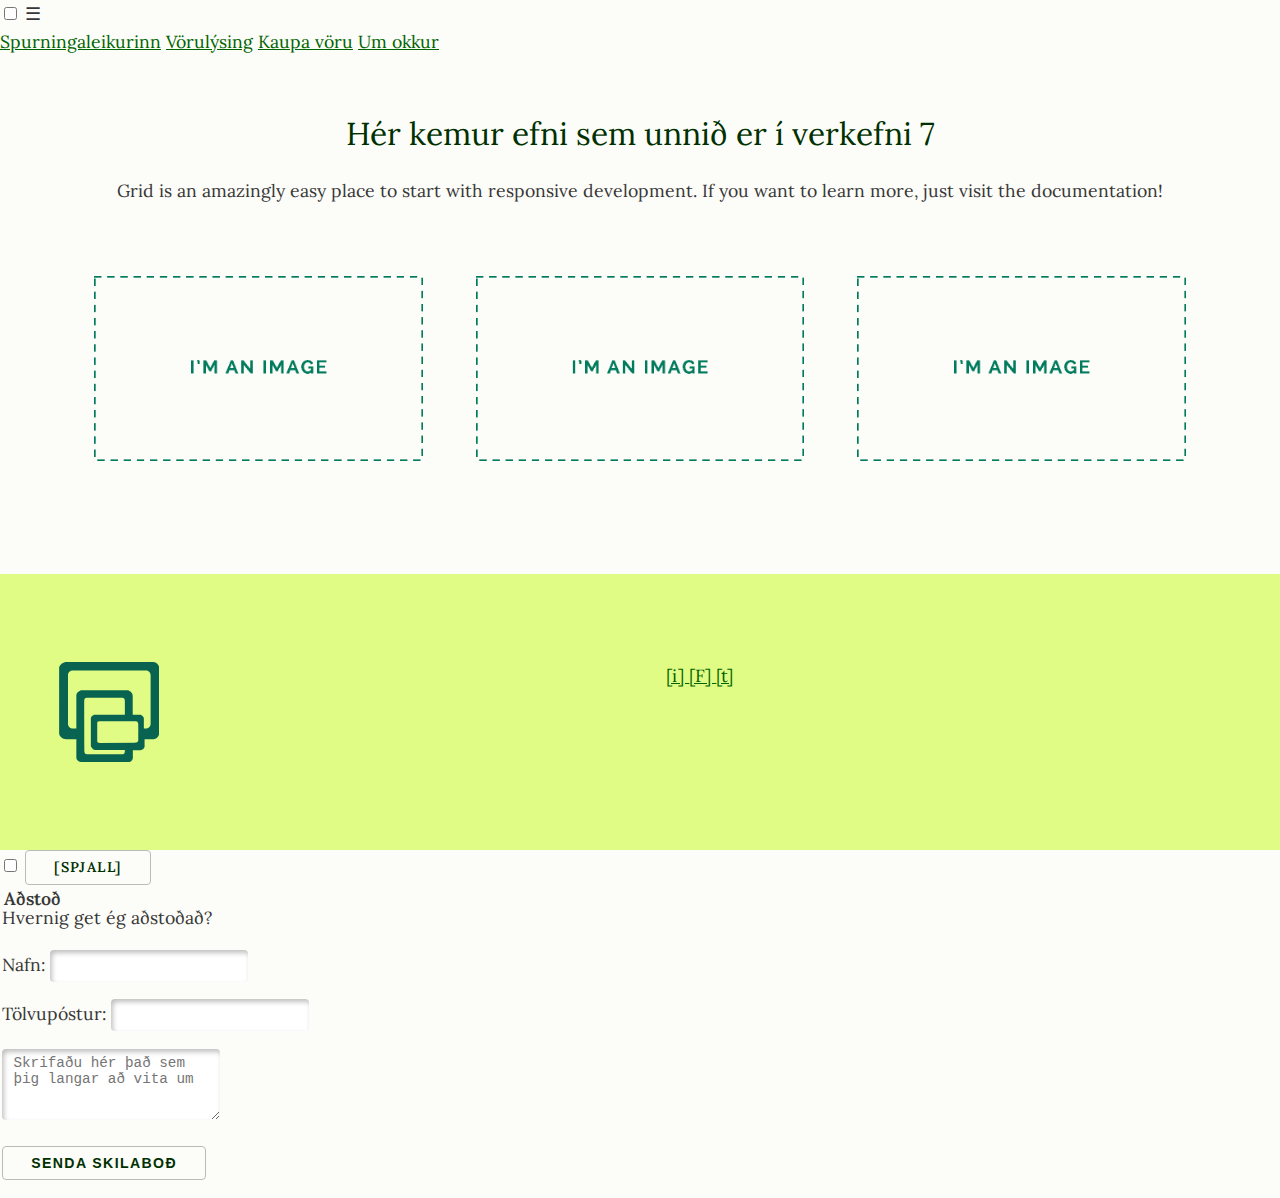
==== v1-2-3-lausn/website/index.html @ 63c35838 "lausn á v1, v2 og v3" ====
<!DOCTYPE html>
<html lang="is">
<head>
    <meta charset="UTF-8">
    <meta http-equiv="X-UA-Compatible" content="IE=edge">
    <meta name="viewport" content="width=device-width, initial-scale=1.0">
    <meta name="description" content="CSS grind">
    <meta name="author" content="GJG">
    <title>AlgoBonus heilsudrykkurinn</title>
    <link rel="preconnect" href="https://fonts.googleapis.com">
    <link rel="preconnect" href="https://fonts.gstatic.com" crossorigin>
    <link href="https://fonts.googleapis.com/css2?family=Lora:ital,wght@0,400;0,500;0,600;1,400;1,500;1,600&display=swap" rel="stylesheet">    <link rel="stylesheet" href="css/base.css">
    <link rel="stylesheet" href="css/grid.css">
    <link rel="stylesheet" href="css/tafla.css">
    <link rel="stylesheet" href="css/forms.css">
    <!--verkefni 4-->
    <!--link rel="stylesheet" href="css/popup.css"-->
    <!--link rel="stylesheet" href="css/chatbox.css"-->
    <!--link rel="stylesheet" href="css/topmenu.css"-->
    <!--link rel="stylesheet" href="css/accordion.css"-->
    <!--link rel="stylesheet" href="css/popup.css"-->
    <!--verkefni 5-->
    <!--link rel="stylesheet" href="css/iconfont.css"-->
    <!--Í verkefni 7 eru allar stílsíðurnar þjappaðar í eina stílsíðu -->
    <!--link rel="stylesheet" href="css/styles.css"-->

    <link rel="icon" type="image/svg" href="images/rwd-icon.svg">
</head>
<body id="top">
  <nav class="topnav">
    <!--div class="logo"><a href="index.html"> AlgoBonus </a></div-->
    <input type="checkbox" id="toggle" class="inputmenu">
    <label for="toggle" class="menulabel">&#9776;</label>
    <div class="topmenu">
      <a href="index.html">Spurningaleikurinn</a>
      <a href="lysing.html">Vörulýsing</a>
      <a href="vorukaup.html">Kaupa vöru</a>
      <a href="um-okkur.html">Um okkur</a>
    </div>
  </nav>
  <main class="container">
    <section class="center">
      <div>
        <h2>Hér kemur efni sem unnið er í verkefni 7</h2>
        <p>Grid is an amazingly easy place to start with responsive development. If you want to learn more, just visit the documentation!</p>
    </section>
    <section class="container">
        <div class="col-3">
          <figure>
            <img src="images/placeholder2.png">
          </figure>
          <figure>
            <img src="images/placeholder2.png">
          </figure>
          <figure>
            <img src="images/placeholder2.png">
          </figure>
        </div>
      </div>
  </main>
  <footer>
    <section class="container col-2">
      <img src="images/rwd-logo.svg" width="100">
      <div class="sm-links"><a href="#">[i] </a><a href="#">[F] </a><a href="#">[t]</a></div>     
    </section>
  </footer>
    <!--spjallform-->
    <input type="checkbox" id="togl" class="spjall">
    <label for="togl" class="button spjallbutt">[spjall]</a></label>
    <div class="chatbox">
      <form action="#" method="dialog" class="contactform">
          <fieldset>
            <legend>Aðstoð</legend>
            <p>Hvernig get ég aðstoðað?</p>
            <p>Nafn: <input type="text" name="nafn" required> </p>
            <p>Tölvupóstur: <input type="email" name="email" required> </p>
            <textarea row="5" placeholder="Skrifaðu hér það sem þig langar að vita um" required></textarea>
            <p><input type="submit" value="Senda skilaboð" for="togl"></p>
          </fieldset>
        </form>
    </div>
</body>
</html>
---- v1-2-3-lausn/website/css/base.css ----
/* CSS boilerplate  */

/* Table of contents
––––––––––––––––––––––––––––––––––––––––––––––––––
  - Colour Palette
  - Variables
  - Smooth Scroll
  - Base Styles 
  - Typography 
  - Links
  - Buttons
  - Forms
  - Lists
  - Code
  - Tables
  - Images
  - Blockquotes
  - nav
  - footer
  - Media Queries */

/* Colour palette For AlgaBonus Website */

.a  {color:rgb(0,   48,    0)}
.b  {color:rgb(0,  100,    0)}
.c  {color:rgb(148, 236,   0)}
.d  {color:rgb(224, 252, 132)}
.e  {color:rgb(252, 252, 248)} 
.f  {color:rgb(248, 252, 236)}
.g  {color:rgb(120, 120, 120)}
.h  {color:rgb( 55,  55,  55)}

/* Variables
Skiptið út letri og litagildildum fyrir litina sem þið notið í frumhönnun ykkar (style tyle).
–––––––––––––––––––––––––––––––––––––––––––––––––– */
:root {
  --body-font-family:'Lora', serif; /* ykkar leturval */
  --body-color-text: rgb( 55,  55,  55);
  --body-bg-color: rgb(252, 252, 248);
  --body-padding: 0;
  --body-margin:0;
  --body-font-size: 1.1em;
  --body-line-height:1.6;
  --body-font-weight:400;
  /* header */
  --header-bg: rgb(148, 236,   0);
  --header-color: rgb(0,   48,    0);
  /* text */
  --h1-color: rgb(0,   48,    0);
  --h2-color: rgb(0,   48,    0);
  --h3-color: rgb(0,   48,    0);
  --h4-color: rgb(0,   48,    0);
  /* navigation */
  --nav-bg: rgb(148, 236,   0);
  --nav-color: rgb(0, 70, 60);
  --nav-bgcolor-hover: rgb(224, 252, 132);
  /* links */
  --a-color: rgb(0,  100,    0);
  --a-visited:rgb(88, 139, 0);
  --a-active:rgb(148, 236,   0);
  /* footer */
  --footer-bg: rgb(224, 252, 132);
  --footer-color: rgb(0,   48,    0);
  /* buttons */
  --button: rgb(0,   48,    0);
  --button-active:rgb(148, 236,   0);
  --button-prime: rgb(0,   48,    0);
  --button-prime-bg: rgb(148, 236,   0);
  --button-prime-bg-hover: rgb(224, 252, 132);
  --button-border: 1px solid rgb(187, 187, 187);
  /* forms */
  --form-bg: rgb(248, 252, 236);
  --form-color: rgb(0, 0, 0);
  --form-border: 1px solid rgb(187, 187, 187);
  --form-border-focus: 1px solid rgb(0,   48,    0);
  --form-border-error: 1px solid rgb(201, 2, 2);
  --form-border-radius: 4px;
  --form-placeholder-color: rgb(141, 141, 141);
  --form-label-color: rgb(0,   48,    0);
  --form-input-color-error: rgb(197, 2, 2);
  --form-input-bg: rgb(255, 255, 255);  
  --form-input-bg-error: rgb(255, 223, 223);
  --form-input-bg-focus: rgb(255, 255, 255);
  --form-input-bg-disabled: rgb(140, 140, 140);
  --form-input-border: 1px solid rgb(187, 187, 187);
  --form-input-border-error: 1px solid rgb(201, 2, 2);
  --form-input-border-focus: 1px solid rgb(0,   48,    0);
  --form-input-border-disabled: 1px solid rgb(131, 131, 131);
  --form-input-border-radius: 4px;
  --box-shadow: inset 2px 3px 5px rgb(192, 192, 192);
  /* lists */
  --list-style: none;
  --list-style-position: inside;
  --list-style-type: none;
  /* code */
  --code-bg: rgb(255, 255, 255);
  --code-color: rgb(0, 0, 0);
  --code-border: 1px solid rgb(187, 187, 187);
  --code-border-radius: 4px;
  /* tables */
  --table-bg: rgb(255, 255, 255);
  --table-color: rgb(55,55,55);
  --table-border: 1px solid rgb(187, 187, 187);
  --table-border-radius: 4px;
  --table-odd-bg: rgb(229, 255, 185);
  --td-border-bottom: 1px solid rgb(187, 187, 187);
  --tfoot-bg: rgb(148, 236,   0);
  --table-caption: rgb(148, 236,   0);
  /* images */
  --image-border: 1px solid rgb(187, 187, 187);
  --image-border-radius: 4px;
  /* blockquotes */
  --blockquote-bg: rgb(255, 255, 255);
  --blockquote-color: rgb(0, 0, 0);
  --blockquote-border: 1px solid rgb(187, 187, 187);
  --blockquote-border-radius: 4px;
}

/* Base Styles
–––––––––––––––––––––––––––––––––––––––––––––––––– */
* {
  box-sizing: border-box;
}

html {
  scroll-behavior: smooth;
}

body {
  margin: var(--body-margin);
  padding: var(--body-padding);
  font-size: var(--body-font-size);
  line-height: var(--body-line-height);
  font-weight: var(--body-font-weight);
  font-family: var(--body-font-family);
  color: var(--body-color-text); 
  background-color: var(--body-bg-color);
}

header,
main,
footer {
  padding: 0 1em;
}

/* Typography
–––––––––––––––––––––––––––––––––––––––––––––––––– */
h1, h2, h3 {
  font-weight: 300; 
  margin: 0 0 .5em 0;
  color: var(--h1-color);
}
h4, h5, h6 {
  font-weight: 700; 
  color: var(--h4-color);
}
h1 { font-size: 2.5em; line-height: 1;  
}
h2 { font-size: 1.6em; line-height: 1.6; 
}
h3 { font-size: 1.3em; line-height: 1.6;  
}


/* Links
–––––––––––––––––––––––––––––––––––––––––––––––––– */
a {
  color: var(--a-color) 
}
a:visited {
  color: var(--a-visited)
}
a:hover,
a:active {
  color:var(--a-active)
} 

/* Text align */

.center {
  text-align: center;
}
.right {
  text-align: right;
}
.justify {
  text-align: justify;
}
/* Buttons
–––––––––––––––––––––––––––––––––––––––––––––––––– */
.button,
button,
input[type="submit"],
input[type="reset"],
input[type="button"] {
  display: inline-block;
/*  height: 2.3em; */
  padding: 2px 2em;
  color: var(--button);
  text-align: center;
  font-size: .8em;
  font-weight: 600;
  line-height: 2em;
  letter-spacing: .1em;
  text-transform: uppercase;
  text-decoration: none;
  white-space: nowrap;
  background-color: transparent;
  border-radius: 4px;
  border: var(--button-border);
  cursor: pointer; }

.button:hover,
button:hover,
input[type="submit"]:hover,
input[type="reset"]:hover,
input[type="button"]:hover,
.button:focus,
button:focus,
input[type="submit"]:focus,
input[type="reset"]:focus,
input[type="button"]:focus {
  color: var(--button-active);
  border: var(--button-border);;
  outline: 0; }

.button.button-primary,
button.button-primary,
input[type="submit"].button-primary,
input[type="reset"].button-primary,
input[type="button"].button-primary {
  color: var(--button-prime);
  background-color: var(--button-prime-bg);
  border-color: var(--button-prime-bg); 
  padding: 1em; 
}

.button.button-primary:hover,
button.button-primary:hover,
input[type="submit"].button-primary:hover,
input[type="reset"].button-primary:hover,
input[type="button"].button-primary:hover,
.button.button-primary:focus,
button.button-primary:focus,
input[type="submit"].button-primary:focus,
input[type="reset"].button-primary:focus,
input[type="button"].button-primary:focus {
  color: var(--button);
  background-color: var(--button-prime-bg-hover);
  border: var(--button-border); 
}

/* Forms
–––––––––––––––––––––––––––––––––––––––––––––––––– */
input[type="email"],
input[type="number"],
input[type="search"],
input[type="text"],
input[type="tel"],
input[type="url"],
input[type="date"],
input[type="password"],
textarea,
select {
  height: 2.4em;
  padding: .4em .8em; /* The 6px vertically centers text on FF, ignored by Webkit */
  background-color: var(--form-input-bg);
  border: 1px solid var(--select-border);
  border-radius: 4px;
  box-shadow: var(--box-shadow);}

/* Removes awkward default styles on some inputs for iOS ?*/
input[type="email"],
input[type="number"],
input[type="search"],
input[type="text"],
input[type="tel"],
input[type="url"],
input[type="password"],
textarea {
      appearance: none; }

textarea {
  min-height: 5em;
  padding-top: 6px;
  padding-bottom: 6px; 
  font-size: 1em;
}

input[type="email"]:focus,
input[type="number"]:focus,
input[type="search"]:focus,
input[type="text"]:focus,
input[type="tel"]:focus,
input[type="url"]:focus,
input[type="password"]:focus,
textarea:focus,
select:focus {
  border: 2px solid var(--a-active);
  outline: 0; }

/*label,*/
legend {
  margin-bottom: -1.5em;
  font-weight: 600; }

fieldset {
  padding: 0;
  border-width: 0; }

input[type="checkbox"],
input[type="radio"] {
  display: inline; 
}

/* Lists
–––––––––––––––––––––––––––––––––––––––––––––––––– */
ul {
  list-style: circle inside; }
ol {
  list-style: decimal inside; }
/*
ol, ul {
  padding-left: 0;
  margin-top: 0; }
ul ul,
ul ol,
ol ol,
ol ul {
  margin: 1em 0 1em 3em;
}
li {
  margin-bottom: .5em; }*/

/* Code
–––––––––––––––––––––––––––––––––––––––––––––––––– */

code {
  padding: .2em .5em;
  margin: 0 .2em;
  font-size: 90%;
  white-space: nowrap;
  background: #F1F1F1;
  border: 1px solid #E1E1E1;
  border-radius: 4px; }
pre > code {
  display: block;
  padding: 1em 1em;
  white-space: pre; }


/* Tables
–––––––––––––––––––––––––––––––––––––––––––––––––– */
table {
  border-collapse: collapse;
  background-color: var(--table-bg);
  color: var(--table-color);
  width: 100%;
  margin: 0 0 2em 0;
  border-radius: var(--table-border-radius);
}
th,
td {
  padding: .8em;
  text-align: left;
  border-bottom: var(--td-border-bottom); }

tbody tr:nth-child(odd) {
    background-color: var(--table-odd-bg);
  }
caption {
  font-size: 1.2em;
  color: var(--body-color-text);
  background-color: var(--table-caption);
}
tfoot {
  background-color: var(--tfoot-bg);
}
/* 
th:first-child,
td:first-child {
  padding-left: 0; }
th:last-child,
td:last-child {
  padding-right: 0; }
*/

/* Images
–––––––––––––––––––––––––––––––––––––––––––––––––– */
img {
  max-width: 100%;
  height: auto;
}
figure {
  margin: 0;
}

/* Footer
–––––––––––––––––––––––––––––––––––––––––––––––––– */
footer {
  padding: 2em 0;
}
footer,
.footermenu nav{
  background-color: var(--footer-bg);
}
.footermenu ul {
  list-style-type: none;
  padding: 0 2em;
}
.footermenu li {
  line-height: 1.5;
  border: 1px solid var(--footer-color);
  border-width: 0 0 1px 0;
}
.footermenu a {
  display: block;
  color:var(--nav-color);
  text-decoration: none;

}

/* Media Queries
–––––––––––––––––––––––––––––––––––––––––––––––––– */

/* Larger than mobile 
@media screen and (min-width: 30em) {}
*/

/* Larger than phablet (also point when grid becomes active) 
@media screen and (min-width: 37.5em) {}
*/

/* Larger than tablet */
@media screen and (min-width: 48em) {
  h1 { 
    font-size: 2.5em; 
    line-height: 1.6;
    margin: 0.5em 0;  
  }
  h2 { 
    font-size: 1.8em; 
    line-height: 1.6; 
    margin-bottom: 0.5em;  
  }
  h3 { 
    font-size: 1.6em; 
    line-height: 1.6;  
  }
}

/* Larger than desktop 
@media screen and (min-width: 60em) {}
*/

/* Larger than Desktop HD 
@media screen and (min-width: 100em) {}
*/
---- v1-2-3-lausn/website/css/grid.css ----
/* .rammi er til að sjá hvernig gridin eru byggð upp */
.rammi div{
    border: 1px dashed grey;
}
.col-12,
.col-14,
.col-2,
.col-3,
.col-4,
.col-5,
.col-6 {
    display: grid;
    grid-template-columns: 1fr;
}
.col-6f {
    display:grid;
    grid-template-columns: repeat(6,1fr);
    gap: .5em;
}
/* 37.5em */

@media screen and (min-width:37.5em){

    .col-4,
    .col-6 {
        grid-template-columns: 1fr 1fr;
        gap: 1em;
    }

}
/* 48em */
@media screen and (min-width:48em){

    .col-3-gap05 {
        display: grid;
        grid-template-columns: 1fr 1fr 1fr;
        gap:0.5em
    }

    .col-6 {
        grid-template-columns: 1fr 1fr 1fr;
    }
    .col-14 {
        grid-template-columns: 1fr 4fr;
    }
}
/* 60em */
@media screen and (min-width:60em){
    .col-2 {
        grid-template-columns: 1fr 1fr;
    }
    .col-3 {
        grid-template-columns: 1fr 1fr 1fr;
    }
    .col-12,
    .col-2,
    .col-3 {
        gap: 3em;
        row-gap: 0;
    }

    .col-4,
    .col-6 {
        gap: 3em;
        row-gap: 0;
    }
    /* .col-12 er 1 á móti 2 ~ 33.33% 66.66% */
    .col-12 {
        grid-template-columns: 1fr 2fr;
    }
    .col-4 {
        grid-template-columns: repeat(4, 1fr);
    }
    .col-5 {
        grid-template-columns: repeat(5, 1fr);
    }
    .col-6 { 
        grid-template-columns: repeat(6, 1fr);
    }
    
    .container {
        max-width: 60em;
        margin: 0 auto;
        padding: 3em 2em;
    }
}
/* 80em = 1280px */
@media screen and (min-width:80em){
    .container {
        max-width: 70em;
        margin: 0 auto;
    }
}
/* 100em = 1600px */
@media screen and (min-width:100em){
    .container {
        max-width: 90em;
        margin: 0 auto;
    }
}
---- v1-2-3-lausn/website/css/tafla.css ----
table {
    border: 1px solid #ccc;
    border-collapse: collapse;
    margin: 0;
    padding: 0;
    width: 100%;
    table-layout: fixed;
  }
  
  table caption {
    font-size: 1.5em;
    margin: .5em 0 .75em;
  }
  
  table tr {
    background-color: #f8f8f8;
    border: 1px solid #ddd;
    padding: .35em;
  }
  
  table th,
  table td {
    padding: .625em;
    text-align: center;
  }
  
  table th {
    font-size: .85em;
    letter-spacing: .1em;
    text-transform: uppercase;
  }
  
  @media screen and (max-width: 37.5em) {
    table {
      border: 0;
    }
  
    table caption {
      font-size: 1.3em;
    }
    
    table thead {
      border: none;
      clip: rect(0 0 0 0);
      height: 1px;
      margin: -1px;
      overflow: hidden;
      padding: 0;
      position: absolute;
      width: 1px;
    }
    
    table tr {
      border-bottom: 3px solid #ddd;
      display: block;
      margin-bottom: .625em;
    }
    
    table td {
      border-bottom: 1px solid #ddd;
      display: block;
      font-size: .8em;
      text-align: right;
    }
    
    table td::before {
      /*
      * aria-label has no advantage, it won't be read inside a table
      content: attr(aria-label);
      */
      content: attr(data-label);
      float: left;
      font-weight: bold;
      text-transform: uppercase;
    }
    
    table td:last-child {
      border-bottom: 0;
    }
  }
---- v1-2-3-lausn/website/css/forms.css ----
/* order form 
------------------------------------------------- */
.order, .job {
  background-color: var(--form-bg);
  border: 1px solid;
  border-radius: 4px;
  max-width: 48em;
  margin: 1em auto;
  padding: 1em 2em;
}
.order input[type="email"],
.order input[type="text"],
.order input[type="tel"],
.order input[type="url"],
.order input[type="date"],
.order textarea { 
  width: 100%;
}
.order select {
  background-color: var(--footer-bg);
  width: 100%;
}
.order p,
.order section p,
.job p {
  padding-right: 1em;
  margin: .3em 0;
}
.job legend {
  margin:0;
  font-size: 1.4em;
}
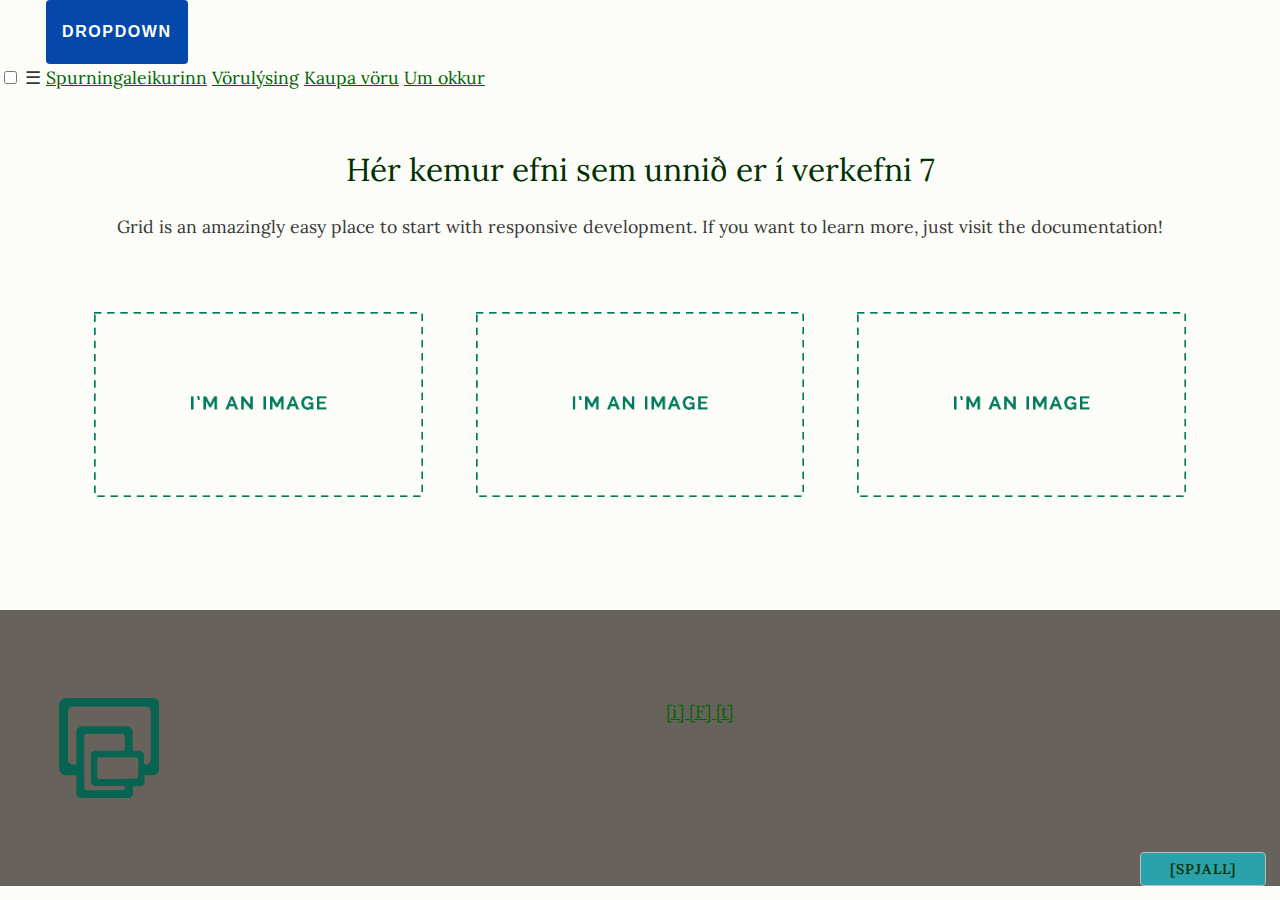
==== commit 9f91b406: "ok" ====
--- a/v1-2-3-lausn/website/index.html
+++ b/v1-2-3-lausn/website/index.html
@@ -13,12 +13,12 @@
     <link rel="stylesheet" href="css/grid.css">
     <link rel="stylesheet" href="css/tafla.css">
     <link rel="stylesheet" href="css/forms.css">
-    <!--verkefni 4-->
-    <!--link rel="stylesheet" href="css/popup.css"-->
-    <!--link rel="stylesheet" href="css/chatbox.css"-->
-    <!--link rel="stylesheet" href="css/topmenu.css"-->
-    <!--link rel="stylesheet" href="css/accordion.css"-->
-    <!--link rel="stylesheet" href="css/popup.css"-->
+    <link rel="stylesheet" href="css/dropdown.css">
+    <link rel="stylesheet" href="css/popup.css"-->
+    <link rel="stylesheet" href="css/chatbox.css"-->
+    <link rel="stylesheet" href="css/topmenu.css"-->
+    <link rel="stylesheet" href="css/accordion.css"-->
+    <link rel="stylesheet" href="css/popup.css"-->
     <!--verkefni 5-->
     <!--link rel="stylesheet" href="css/iconfont.css"-->
     <!--Í verkefni 7 eru allar stílsíðurnar þjappaðar í eina stílsíðu -->
@@ -31,6 +31,14 @@
     <!--div class="logo"><a href="index.html"> AlgoBonus </a></div-->
     <input type="checkbox" id="toggle" class="inputmenu">
     <label for="toggle" class="menulabel">&#9776;</label>
+    <div class="dropdown">
+      <button class="dropbtn">Dropdown</button>
+      <div class="dropdown-content">
+        <a href="index.html">Spurningaleikurinn</a>
+        <a href="lysing.html">Vörulýsing</a>
+        <a href="vorukaup.html">Kaupa vöru</a>
+        <a href="um-okkur.html">Um okkur</a>
+      </div>
     <div class="topmenu">
       <a href="index.html">Spurningaleikurinn</a>
       <a href="lysing.html">Vörulýsing</a>
--- a/v1-2-3-lausn/website/css/base.css
+++ b/v1-2-3-lausn/website/css/base.css
@@ -43,7 +43,7 @@
   --body-line-height:1.6;
   --body-font-weight:400;
   /* header */
-  --header-bg: rgb(148, 236,   0);
+  --header-bg: rgba(128, 122, 116, 0.584);
   --header-color: rgb(0,   48,    0);
   /* text */
   --h1-color: rgb(0,   48,    0);
@@ -51,7 +51,7 @@
   --h3-color: rgb(0,   48,    0);
   --h4-color: rgb(0,   48,    0);
   /* navigation */
-  --nav-bg: rgb(148, 236,   0);
+  --nav-bg: rgb(147, 138, 111);
   --nav-color: rgb(0, 70, 60);
   --nav-bgcolor-hover: rgb(224, 252, 132);
   /* links */
@@ -59,14 +59,14 @@
   --a-visited:rgb(88, 139, 0);
   --a-active:rgb(148, 236,   0);
   /* footer */
-  --footer-bg: rgb(224, 252, 132);
+  --footer-bg: rgb(103, 99, 92);
   --footer-color: rgb(0,   48,    0);
   /* buttons */
   --button: rgb(0,   48,    0);
-  --button-active:rgb(148, 236,   0);
+  --button-active:rgb(105, 98, 128);
   --button-prime: rgb(0,   48,    0);
-  --button-prime-bg: rgb(148, 236,   0);
-  --button-prime-bg-hover: rgb(224, 252, 132);
+  --button-prime-bg: rgb(83, 133, 195);
+  --button-prime-bg-hover: rgb(104, 195, 195);
   --button-border: 1px solid rgb(187, 187, 187);
   /* forms */
   --form-bg: rgb(248, 252, 236);
@@ -104,8 +104,8 @@
   --table-border-radius: 4px;
   --table-odd-bg: rgb(229, 255, 185);
   --td-border-bottom: 1px solid rgb(187, 187, 187);
-  --tfoot-bg: rgb(148, 236,   0);
-  --table-caption: rgb(148, 236,   0);
+  --tfoot-bg: rgb(86, 129, 117);
+  --table-caption: rgb(95, 143, 129);
   /* images */
   --image-border: 1px solid rgb(187, 187, 187);
   --image-border-radius: 4px;
--- a/v1-2-3-lausn/website/css/dropdown.css
+++ b/v1-2-3-lausn/website/css/dropdown.css
@@ -0,0 +1,41 @@
+/* Dropdown Button */
+.dropbtn {
+    background-color: #0449aa;
+    color: white;
+    padding: 16px;
+    font-size: 16px;
+    border: none;
+  }
+  
+  /* The container <div> - needed to position the dropdown content */
+  .dropdown {
+    position: relative;
+    display: inline-block;
+  }
+  
+  /* Dropdown Content (Hidden by Default) */
+  .dropdown-content {
+    display: none;
+    position: absolute;
+    background-color: #f1f1f1;
+    min-width: 160px;
+    box-shadow: 0px 8px 16px 0px rgba(0,0,0,0.2);
+    z-index: 1;
+  }
+  
+  /* Links inside the dropdown */
+  .dropdown-content a {
+    color: black;
+    padding: 12px 16px;
+    text-decoration: none;
+    display: block;
+  }
+  
+  /* Change color of dropdown links on hover */
+  .dropdown-content a:hover {background-color: #ddd;}
+  
+  /* Show the dropdown menu on hover */
+  .dropdown:hover .dropdown-content {display: block;}
+  
+  /* Change the background color of the dropdown button when the dropdown content is shown */
+  .dropdown:hover .dropbtn {background-color: #3935b7;}--- a/v1-2-3-lausn/website/css/popup.css
+++ b/v1-2-3-lausn/website/css/popup.css
@@ -0,0 +1,60 @@
+.box {
+    width: 60%;
+    margin: 0 auto;
+    background: rgba(255,255,255,0.2);
+    padding: 1em;
+    border: 1px solid #fff;
+    border-radius: 4px;
+    background-clip: padding-box;
+  }
+  .overlay {
+    position: absolute;
+    top: 0;
+    bottom: 0;
+    left: 0;
+    right: 0;
+    background: rgba(0, 0, 0, 0.7);
+    transition: opacity 500ms;
+    visibility: hidden;
+    opacity: 0;
+  }
+  .overlay:target {
+    visibility: visible;
+    opacity: 1;
+  }
+  
+  .popup {
+    margin: 0 auto;
+    background: #fff;
+    border-radius: 5px;
+    width: 60%;
+    position: relative;
+    transition: all 5s ease-in-out;
+  }
+  
+  .popup .close {
+    position: relative;
+    top: 20px;
+    right: 30px;
+    transition: all 200ms;
+    font-size: 30px;
+    font-weight: bold;
+    text-decoration: none;
+    color: #333;
+  }
+  .popup .close:hover {
+    color: #20b382;
+  }
+  .popup .content {
+    max-height: 30%;
+    overflow: auto;
+  }
+  
+@media screen and (max-width: 700px){
+  .box{
+    width: 70%;
+  }
+  .popup{
+    width: 70%;
+  }
+}--- a/v1-2-3-lausn/website/css/chatbox.css
+++ b/v1-2-3-lausn/website/css/chatbox.css
@@ -0,0 +1,39 @@
+/* spjallboxið */
+
+#togl {
+    display:none;
+  }
+  .chatbox {
+  position: fixed;
+  bottom: -40em;
+  right: 1em;
+  transition: all .3s ease-in;
+  background-color: var(--footer-bg);
+  border: 1px solid;
+  border-radius: 4px;
+  max-width: 22em;
+  margin: 1em auto;
+  padding: .5em;
+}
+.spjall:checked ~ .chatbox {
+  position: fixed;
+  bottom: 1em;
+  right: 1em;
+  transition: all .3s ease-in;
+}
+.contactform input[type="email"],
+.contactform input[type="text"],
+.contactform input[type="tel"],
+.contactform input[type="url"],
+.contactform input[type="date"],
+.contactform textarea { 
+  width: 100%;
+}
+.spjallbutt {
+    display: block;
+    position: fixed;
+    bottom: 1em;
+    right: 1em;
+    z-index: 99;
+    background-color: rgb(42, 161, 171);
+}--- a/v1-2-3-lausn/website/css/popup.css
+++ b/v1-2-3-lausn/website/css/popup.css
@@ -0,0 +1,60 @@
+.box {
+    width: 60%;
+    margin: 0 auto;
+    background: rgba(255,255,255,0.2);
+    padding: 1em;
+    border: 1px solid #fff;
+    border-radius: 4px;
+    background-clip: padding-box;
+  }
+  .overlay {
+    position: absolute;
+    top: 0;
+    bottom: 0;
+    left: 0;
+    right: 0;
+    background: rgba(0, 0, 0, 0.7);
+    transition: opacity 500ms;
+    visibility: hidden;
+    opacity: 0;
+  }
+  .overlay:target {
+    visibility: visible;
+    opacity: 1;
+  }
+  
+  .popup {
+    margin: 0 auto;
+    background: #fff;
+    border-radius: 5px;
+    width: 60%;
+    position: relative;
+    transition: all 5s ease-in-out;
+  }
+  
+  .popup .close {
+    position: relative;
+    top: 20px;
+    right: 30px;
+    transition: all 200ms;
+    font-size: 30px;
+    font-weight: bold;
+    text-decoration: none;
+    color: #333;
+  }
+  .popup .close:hover {
+    color: #20b382;
+  }
+  .popup .content {
+    max-height: 30%;
+    overflow: auto;
+  }
+  
+@media screen and (max-width: 700px){
+  .box{
+    width: 70%;
+  }
+  .popup{
+    width: 70%;
+  }
+}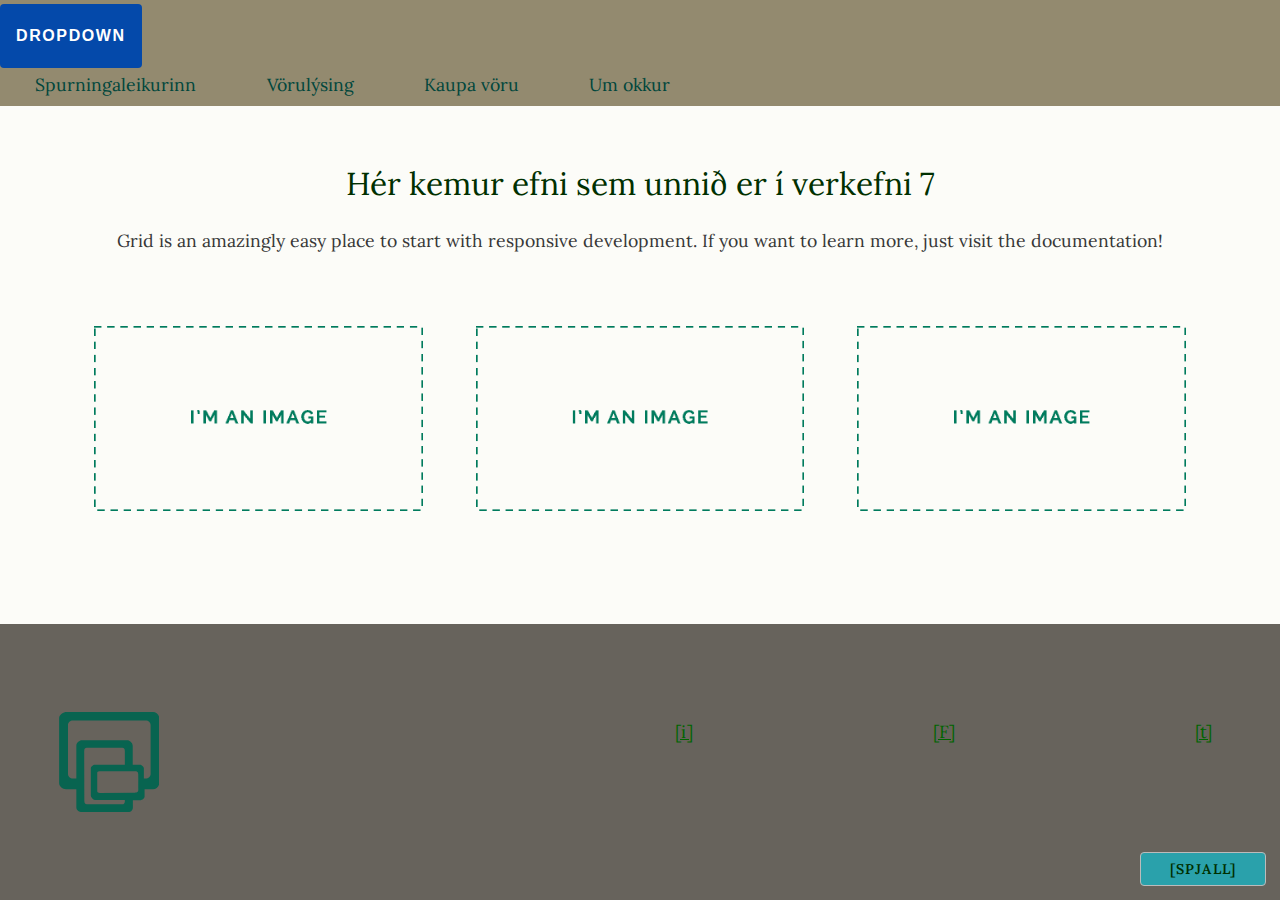
==== commit 5aaee3ab: "ok" ====
--- a/v1-2-3-lausn/website/index.html
+++ b/v1-2-3-lausn/website/index.html
@@ -17,7 +17,7 @@
     <link rel="stylesheet" href="css/popup.css"-->
     <link rel="stylesheet" href="css/chatbox.css"-->
     <link rel="stylesheet" href="css/topmenu.css"-->
-    <link rel="stylesheet" href="css/accordion.css"-->
+    <link rel="stylesheet" href="css/acord.css"-->
     <link rel="stylesheet" href="css/popup.css"-->
     <!--verkefni 5-->
     <!--link rel="stylesheet" href="css/iconfont.css"-->
--- a/v1-2-3-lausn/website/css/topmenu.css
+++ b/v1-2-3-lausn/website/css/topmenu.css
@@ -0,0 +1,71 @@
+/* nav
+–––––––––––––––––––––––––––––––––––––––––––––––––– */
+.topnav {
+    background-color: var(--nav-bg);
+    color: var(--nav-color);
+    padding: .2em 0;
+  }
+
+input[type='checkbox'].inputmenu {
+    display: none;
+}
+.menulabel {
+    position: fixed;
+    top:.1em;
+    right: .5em;
+    font-size: 1.3em;
+    background-color: var(--nav-bg);
+    padding: 0 .3em;
+}
+.logo a {
+    color:black; 
+    font-size: 1.2em;
+    text-decoration: none;/* kemur svg tákn */
+}
+
+
+.topmenu a {
+    text-decoration: none;
+    padding: .2em 2em;
+    color: var(--nav-color);
+} 
+.topmenu {
+    position: fixed;
+    top:3em;
+    right: -30em;
+    z-index:100;
+    width: 18em;
+    background-color: var(--nav-bg);
+    transition:all .4s ease;
+}
+.topmenu a {
+    display: block;
+}
+
+.topmenu a:hover {
+    background-color: var(--nav-bg-hover);
+}
+.sm-links {
+    display: flex;
+    flex-flow: row;
+    justify-content: space-between;
+    padding: .3em .5em;
+
+}
+.inputmenu:checked ~ .topmenu {
+    right: 0;
+    transition:all .4s ease;
+} 
+@media screen and (min-width:48em){
+    .menulabel {
+        display: none;
+    }
+    .topmenu {
+        position: static;
+        display: flex;
+        flex-flow: row;
+        justify-content: flex-end;
+        width: 100%;
+        background-color: transparent;
+    }
+}--- a/v1-2-3-lausn/website/css/acord.css
+++ b/v1-2-3-lausn/website/css/acord.css
@@ -0,0 +1,55 @@
+/* (A) TABS CONTAINER */
+.tab, .tab * {
+    box-sizing: border-box;
+  }
+  .tab { max-width: 100%; }
+  
+  /* (B) HIDE CHECKBOX */
+  .tab input { display: none; }
+  
+  /* (C) TAB LABEL */
+  .tab label {
+    /* (C1) DIMENSIONS */
+    position: relative; /* required for (f2) position:absolute */
+    display: block;
+    width: 100%;
+    padding: .6em;
+    margin:0;
+    border-bottom: 1px solid rgb(255, 255, 255);
+    /* (C2) COSMETICS */
+    background: var(--nav-bg);
+    cursor: pointer;
+  }
+  
+  /* (D) TAB CONTENT - HIDDEN BY DEFAULT */
+  /* css animation will not work with auto height */
+  /* this is why we use max-height instead */
+  .tab .content {
+    background: var(--footer-bg);
+    overflow: hidden;
+    transition: max-height 0.3s;
+    max-height: 0;
+  }
+  .tab .content p, 
+  .tab .content h4 { padding: .6em; }
+
+
+  /* (E) OPEN TAB ON CHECKED */
+  .tab input:checked ~ .content { max-height: 100vh; }
+  
+  /* (F) EXTRA - ADD ARROW INDICATOR */
+  .tab label::after {
+    /* (F1) RIGHT ARROW */
+    display: block;  
+    content: "\25b6";
+   
+    /* (F2) PLACE AT RIGHT SIDE */
+    position: absolute;
+    right: 10px; top: 10px;
+   
+    /* (F3) ANIMATED ARROW */
+    transition: all 0.4s;
+  }
+   
+  /* (F4) ROTATE ARROW ON CHECKED */
+  .tab input:checked ~ label::after { transform: rotate(90deg); }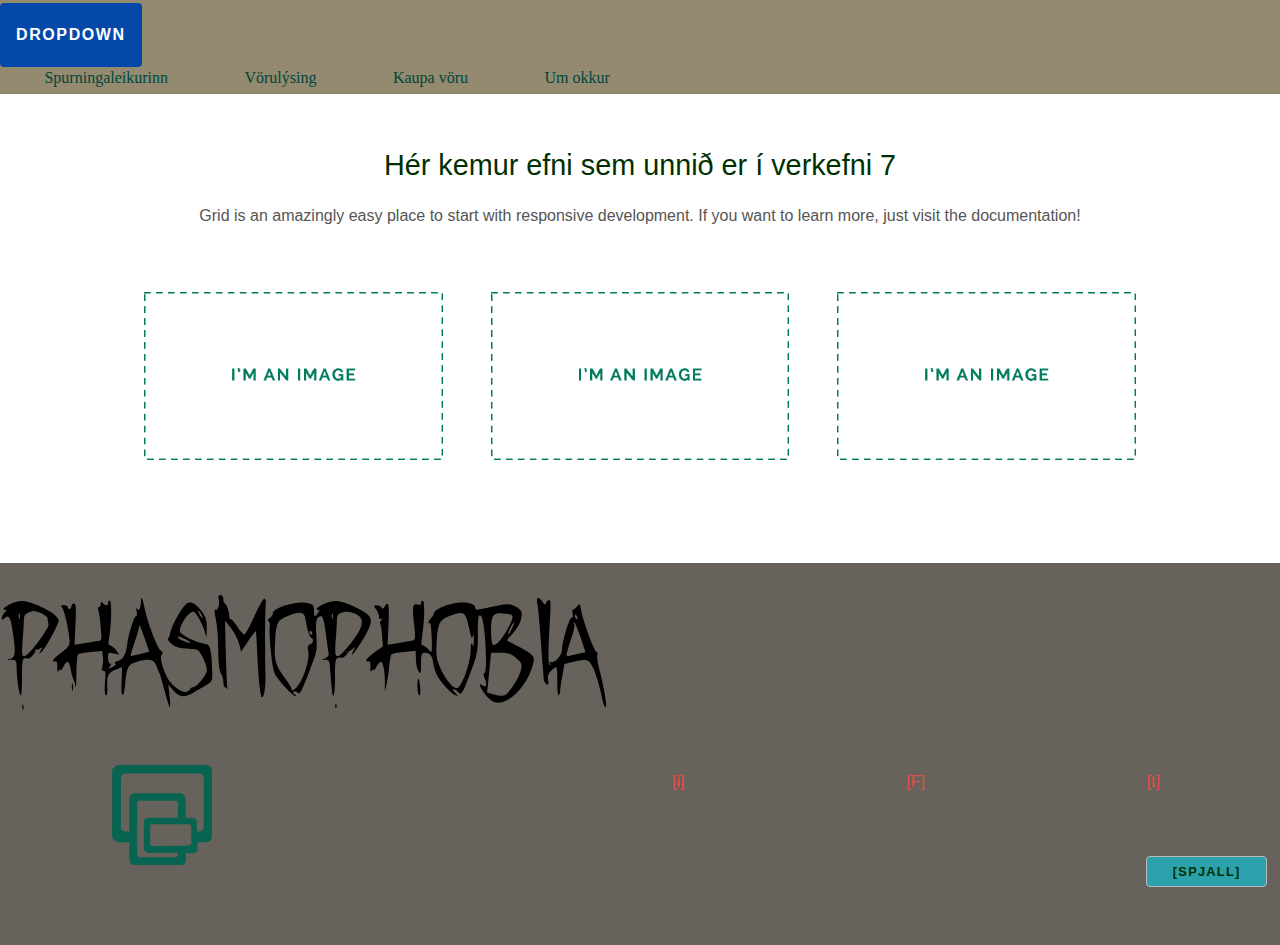
==== commit 5ff0ba27: "ok" ====
--- a/v1-2-3-lausn/website/index.html
+++ b/v1-2-3-lausn/website/index.html
@@ -19,8 +19,8 @@
     <link rel="stylesheet" href="css/topmenu.css"-->
     <link rel="stylesheet" href="css/acord.css"-->
     <link rel="stylesheet" href="css/popup.css"-->
-    <!--verkefni 5-->
-    <!--link rel="stylesheet" href="css/iconfont.css"-->
+    <link rel="stylesheet" href="demo-files/demo.css">
+    <link rel="stylesheet" href="css/iconfont.css"-->
     <!--Í verkefni 7 eru allar stílsíðurnar þjappaðar í eina stílsíðu -->
     <!--link rel="stylesheet" href="css/styles.css"-->
 
@@ -34,16 +34,16 @@
     <div class="dropdown">
       <button class="dropbtn">Dropdown</button>
       <div class="dropdown-content">
-        <a href="index.html">Spurningaleikurinn</a>
-        <a href="lysing.html">Vörulýsing</a>
+        <a href="index.html"span class="icon-dice">Spurningaleikurinn</a>
+        <a href="lysing.html"class= "\e902">Vörulýsing</a>
         <a href="vorukaup.html">Kaupa vöru</a>
         <a href="um-okkur.html">Um okkur</a>
       </div>
     <div class="topmenu">
-      <a href="index.html">Spurningaleikurinn</a>
-      <a href="lysing.html">Vörulýsing</a>
-      <a href="vorukaup.html">Kaupa vöru</a>
-      <a href="um-okkur.html">Um okkur</a>
+      <a class="icon-dice" href="index.html">Spurningaleikurinn</a>
+      <a class="icon-stats-bars" href="lysing.html">Vörulýsing</a>
+      <a class="icon-cart" href="vorukaup.html">Kaupa vöru</a>
+      <a class="icon-home3" href="um-okkur.html">Um okkur</a>
     </div>
   </nav>
   <main class="container">
@@ -67,6 +67,7 @@
       </div>
   </main>
   <footer>
+    <div class="img"><img src="images/Phasmophobia.svg" alt=""></div>
     <section class="container col-2">
       <img src="images/rwd-logo.svg" width="100">
       <div class="sm-links"><a href="#">[i] </a><a href="#">[F] </a><a href="#">[t]</a></div>     
@@ -78,6 +79,7 @@
     <div class="chatbox">
       <form action="#" method="dialog" class="contactform">
           <fieldset>
+            <div><img src="images/Phasmophobia.svg" alt=""></div>
             <legend>Aðstoð</legend>
             <p>Hvernig get ég aðstoðað?</p>
             <p>Nafn: <input type="text" name="nafn" required> </p>
--- a/v1-2-3-lausn/website/demo-files/demo.css
+++ b/v1-2-3-lausn/website/demo-files/demo.css
@@ -0,0 +1,152 @@
+body {
+  padding: 0;
+  margin: 0;
+  font-family: sans-serif;
+  font-size: 1em;
+  line-height: 1.5;
+  color: #555;
+  background: #fff;
+}
+h1 {
+  font-size: 1.5em;
+  font-weight: normal;
+}
+small {
+  font-size: .66666667em;
+}
+a {
+  color: #e74c3c;
+  text-decoration: none;
+}
+a:hover, a:focus {
+  box-shadow: 0 1px #e74c3c;
+}
+.bshadow0, input {
+  box-shadow: inset 0 -2px #e7e7e7;
+}
+input:hover {
+  box-shadow: inset 0 -2px #ccc;
+}
+input, fieldset {
+  font-family: sans-serif;
+  font-size: 1em;
+  margin: 0;
+  padding: 0;
+  border: 0;
+}
+input {
+  color: inherit;
+  line-height: 1.5;
+  height: 1.5em;
+  padding: .25em 0;
+}
+input:focus {
+  outline: none;
+  box-shadow: inset 0 -2px #449fdb;
+}
+.glyph {
+  font-size: 16px;
+  width: 15em;
+  padding-bottom: 1em;
+  margin-right: 4em;
+  margin-bottom: 1em;
+  float: left;
+  overflow: hidden;
+}
+.liga {
+  width: 80%;
+  width: calc(100% - 2.5em);
+}
+.talign-right {
+  text-align: right;
+}
+.talign-center {
+  text-align: center;
+}
+.bgc1 {
+  background: #f1f1f1;
+}
+.fgc1 {
+  color: #999;
+}
+.fgc0 {
+  color: #000;
+}
+p {
+  margin-top: 1em;
+  margin-bottom: 1em;
+}
+.mvm {
+  margin-top: .75em;
+  margin-bottom: .75em;
+}
+.mtn {
+  margin-top: 0;
+}
+.mtl, .mal {
+  margin-top: 1.5em;
+}
+.mbl, .mal {
+  margin-bottom: 1.5em;
+}
+.mal, .mhl {
+  margin-left: 1.5em;
+  margin-right: 1.5em;
+}
+.mhmm {
+  margin-left: 1em;
+  margin-right: 1em;
+}
+.mls {
+  margin-left: .25em;
+}
+.ptl {
+  padding-top: 1.5em;
+}
+.pbs, .pvs {
+  padding-bottom: .25em;
+}
+.pvs, .pts {
+  padding-top: .25em;
+}
+.unit {
+  float: left;
+}
+.unitRight {
+  float: right;
+}
+.size1of2 {
+  width: 50%;
+}
+.size1of1 {
+  width: 100%;
+}
+.clearfix:before, .clearfix:after {
+  content: " ";
+  display: table;
+}
+.clearfix:after {
+  clear: both;
+}
+.hidden-true {
+  display: none;
+}
+.textbox0 {
+  width: 3em;
+  background: #f1f1f1;
+  padding: .25em .5em;
+  line-height: 1.5;
+  height: 1.5em;
+}
+#testDrive {
+  display: block;
+  padding-top: 24px;
+  line-height: 1.5;
+}
+.fs0 {
+  font-size: 16px;
+}
+.fs1 {
+  font-size: 32px;
+}
+
--- a/v1-2-3-lausn/website/css/iconfont.css
+++ b/v1-2-3-lausn/website/css/iconfont.css
@@ -0,0 +1,48 @@
+@font-face {
+  font-family: 'icomoon';
+  src:  url('fonts/icomoon.eot?coeeq7');
+  src:  url('fonts/icomoon.eot?coeeq7#iefix') format('embedded-opentype'),
+    url('fonts/icomoon.ttf?coeeq7') format('truetype'),
+    url('fonts/icomoon.woff?coeeq7') format('woff'),
+    url('fonts/icomoon.svg?coeeq7#icomoon') format('svg');
+  font-weight: normal;
+  font-style: normal;
+  font-display: block;
+}
+
+[class^="icon-"], [class*=" icon-"] {
+  /* use !important to prevent issues with browser extensions that change fonts */
+  font-family: 'icomoon' !important;
+  speak: never;
+  font-style: normal;
+  font-weight: normal;
+  font-variant: normal;
+  text-transform: none;
+  line-height: 1;
+
+  /* Better Font Rendering =========== */
+  -webkit-font-smoothing: antialiased;
+  -moz-osx-font-smoothing: grayscale;
+}
+
+.icon-home3:before {
+  content: "\e902";
+}
+.icon-dice:before {
+  content: "\e915";
+}
+.icon-cart:before {
+  content: "\e93a";
+}
+.icon-stats-bars:before {
+  content: "\e99c";
+}
+.icon-facebook2:before {
+  content: "\ea91";
+}
+.icon-twitter:before {
+  content: "\ea96";
+}
+.icon-youtube:before {
+  content: "\ea9d";
+}
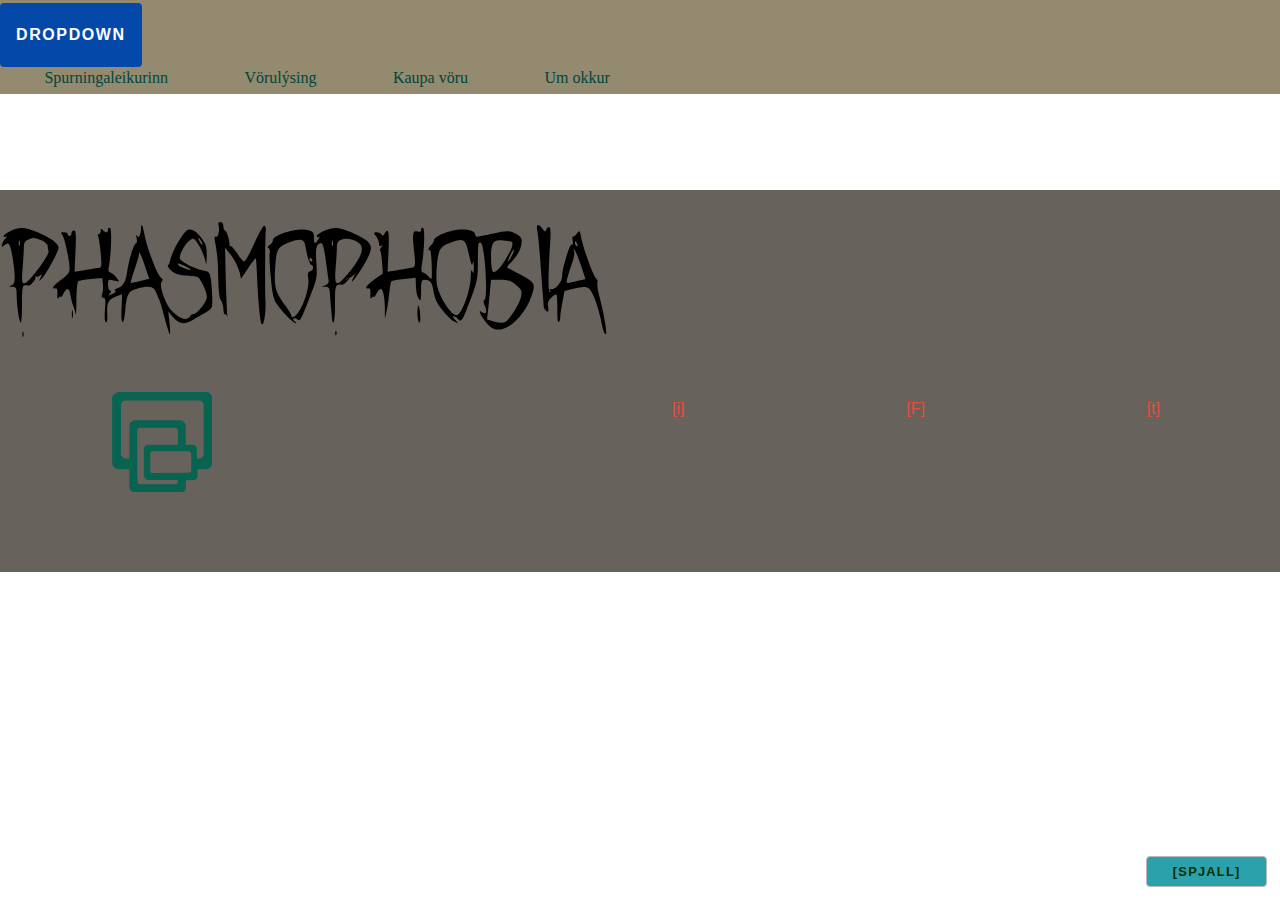
==== commit 48f6259c: "ok" ====
--- a/v1-2-3-lausn/website/index.html
+++ b/v1-2-3-lausn/website/index.html
@@ -6,7 +6,7 @@
     <meta name="viewport" content="width=device-width, initial-scale=1.0">
     <meta name="description" content="CSS grind">
     <meta name="author" content="GJG">
-    <title>AlgoBonus heilsudrykkurinn</title>
+    <title>Phasmophobia</title>
     <link rel="preconnect" href="https://fonts.googleapis.com">
     <link rel="preconnect" href="https://fonts.gstatic.com" crossorigin>
     <link href="https://fonts.googleapis.com/css2?family=Lora:ital,wght@0,400;0,500;0,600;1,400;1,500;1,600&display=swap" rel="stylesheet">    <link rel="stylesheet" href="css/base.css">
@@ -21,6 +21,7 @@
     <link rel="stylesheet" href="css/popup.css"-->
     <link rel="stylesheet" href="demo-files/demo.css">
     <link rel="stylesheet" href="css/iconfont.css"-->
+    <link rel="stylesheet" href="css/slideshow.css">
     <!--Í verkefni 7 eru allar stílsíðurnar þjappaðar í eina stílsíðu -->
     <!--link rel="stylesheet" href="css/styles.css"-->
 
@@ -34,8 +35,8 @@
     <div class="dropdown">
       <button class="dropbtn">Dropdown</button>
       <div class="dropdown-content">
-        <a href="index.html"span class="icon-dice">Spurningaleikurinn</a>
-        <a href="lysing.html"class= "\e902">Vörulýsing</a>
+        <a href="index.html">Spurningaleikurinn</a>
+        <a href="lysing.html">Vörulýsing</a>
         <a href="vorukaup.html">Kaupa vöru</a>
         <a href="um-okkur.html">Um okkur</a>
       </div>
@@ -49,22 +50,15 @@
   <main class="container">
     <section class="center">
       <div>
-        <h2>Hér kemur efni sem unnið er í verkefni 7</h2>
-        <p>Grid is an amazingly easy place to start with responsive development. If you want to learn more, just visit the documentation!</p>
+        <ul class="slideshow">
+          <li><span>1</span></li>
+          <li><span>2</span></li>
+          <li><span>3</span></li>
+          <li><span>4</span></li>
+          <li><span>5</span></li>
+        </ul>
     </section>
-    <section class="container">
-        <div class="col-3">
-          <figure>
-            <img src="images/placeholder2.png">
-          </figure>
-          <figure>
-            <img src="images/placeholder2.png">
-          </figure>
-          <figure>
-            <img src="images/placeholder2.png">
-          </figure>
-        </div>
-      </div>
+    </div>
   </main>
   <footer>
     <div class="img"><img src="images/Phasmophobia.svg" alt=""></div>
--- a/v1-2-3-lausn/website/css/slideshow.css
+++ b/v1-2-3-lausn/website/css/slideshow.css
@@ -0,0 +1,71 @@
+.slideshow {
+    list-style-type: none;
+  }
+  
+  /** SLIDESHOW **/
+  .slideshow,
+  .slideshow:after { 
+          position: fixed;
+      width: 100%;
+      height: 100%;
+      z-index: 0; 
+  }
+  
+  .slideshow li span { 
+          position: absolute;
+          width: 50%;
+          height: 50%;
+      color: transparent;
+      background-size:contain ;
+      background-position: center;
+      background-repeat: no-repeat;
+      opacity: 0;
+      z-index: 0;
+      animation: imageAnimation 30s linear infinite 0s; 
+  }
+  
+  
+  
+  .slideshow li:nth-child(1) span { 
+      background-image: url("https://uploads-ssl.webflow.com/5976a3655fcd654cb3d604ca/5bfa14d04ae3429879830ee4_home-hero.jpg"); 
+  }
+  .slideshow li:nth-child(2) span { 
+      background-image: url("https://uploads-ssl.webflow.com/5976a3655fcd654cb3d604ca/5c00c9ecd82b40364fc97f4b_bridge.jpg");
+      animation-delay: 6s; 
+  }
+  .slideshow li:nth-child(3) span { 
+      background-image: url("https://uploads-ssl.webflow.com/5976a3655fcd654cb3d604ca/5c00c9963ea913260bb41b0e_powerlines.jpg");
+      animation-delay: 12s; 
+  }
+  .slideshow li:nth-child(4) span { 
+      background-image: url("https://uploads-ssl.webflow.com/5976a3655fcd654cb3d604ca/5bfa14d04ae3429879830ee4_home-hero.jpg");   
+      animation-delay: 18s; 
+  }
+  .slideshow li:nth-child(5) span { 
+      background-image: url("https://uploads-ssl.webflow.com/5976a3655fcd654cb3d604ca/5c00c9963ea913260bb41b0e_powerlines.jpg");
+      animation-delay: 24s; 
+  }
+  
+  
+  
+  @keyframes imageAnimation { 
+      0% { opacity: 0; animation-timing-function: ease-in; }
+      8% { opacity: 1; animation-timing-function: ease-out; }
+      17% { opacity: 1 }
+      25% { opacity: 0 }
+      100% { opacity: 0 }
+  }
+  
+  
+  @keyframes titleAnimation { 
+      0% { opacity: 0 }
+      8% { opacity: 0 }
+      17% { opacity: 0 }
+      19% { opacity: 0 }
+      100% { opacity: 0 }
+  }
+  
+  
+  .no-cssanimations .cb-slideshow li span {
+      opacity: 1;
+  }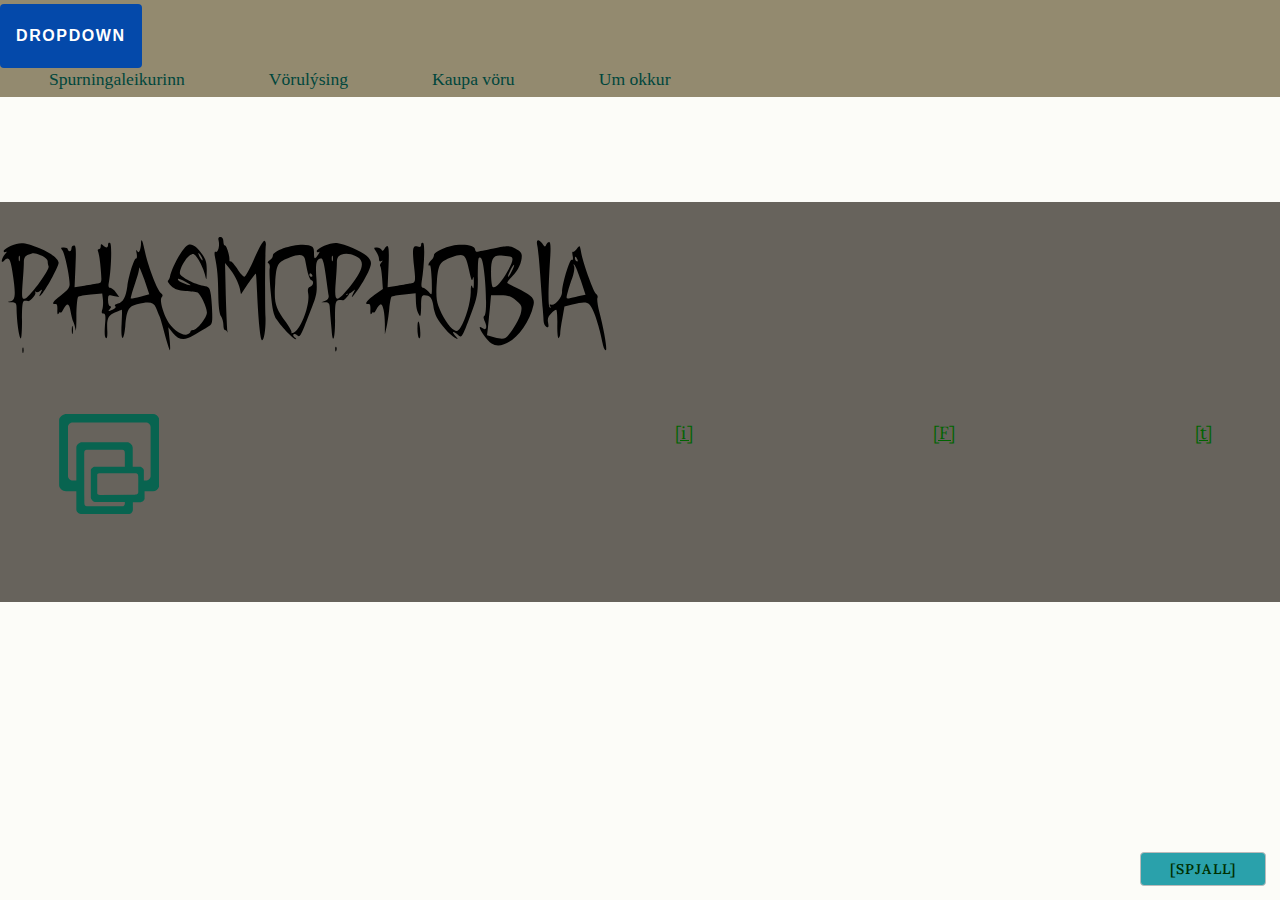
==== commit 65af6f24: "ok" ====
--- a/v1-2-3-lausn/website/index.html
+++ b/v1-2-3-lausn/website/index.html
@@ -10,20 +10,7 @@
     <link rel="preconnect" href="https://fonts.googleapis.com">
     <link rel="preconnect" href="https://fonts.gstatic.com" crossorigin>
     <link href="https://fonts.googleapis.com/css2?family=Lora:ital,wght@0,400;0,500;0,600;1,400;1,500;1,600&display=swap" rel="stylesheet">    <link rel="stylesheet" href="css/base.css">
-    <link rel="stylesheet" href="css/grid.css">
-    <link rel="stylesheet" href="css/tafla.css">
-    <link rel="stylesheet" href="css/forms.css">
-    <link rel="stylesheet" href="css/dropdown.css">
-    <link rel="stylesheet" href="css/popup.css"-->
-    <link rel="stylesheet" href="css/chatbox.css"-->
-    <link rel="stylesheet" href="css/topmenu.css"-->
-    <link rel="stylesheet" href="css/acord.css"-->
-    <link rel="stylesheet" href="css/popup.css"-->
-    <link rel="stylesheet" href="demo-files/demo.css">
-    <link rel="stylesheet" href="css/iconfont.css"-->
-    <link rel="stylesheet" href="css/slideshow.css">
-    <!--Í verkefni 7 eru allar stílsíðurnar þjappaðar í eina stílsíðu -->
-    <!--link rel="stylesheet" href="css/styles.css"-->
+    <link rel="stylesheet" href="css/styles.css">
 
     <link rel="icon" type="image/svg" href="images/rwd-icon.svg">
 </head>
--- a/v1-2-3-lausn/website/css/styles.css
+++ b/v1-2-3-lausn/website/css/styles.css
@@ -0,0 +1,1099 @@
+/* (A) TABS CONTAINER */
+.tab, .tab * {
+    box-sizing: border-box;
+  }
+  .tab { max-width: 100%; }
+  
+  /* (B) HIDE CHECKBOX */
+  .tab input { display: none; }
+  
+  /* (C) TAB LABEL */
+  .tab label {
+    /* (C1) DIMENSIONS */
+    position: relative; /* required for (f2) position:absolute */
+    display: block;
+    width: 100%;
+    padding: .6em;
+    margin:0;
+    border-bottom: 1px solid rgb(255, 255, 255);
+    /* (C2) COSMETICS */
+    background: var(--nav-bg);
+    cursor: pointer;
+  }
+  
+  /* (D) TAB CONTENT - HIDDEN BY DEFAULT */
+  /* css animation will not work with auto height */
+  /* this is why we use max-height instead */
+  .tab .content {
+    background: var(--footer-bg);
+    overflow: hidden;
+    transition: max-height 0.3s;
+    max-height: 0;
+  }
+  .tab .content p, 
+  .tab .content h4 { padding: .6em; }
+
+
+  /* (E) OPEN TAB ON CHECKED */
+  .tab input:checked ~ .content { max-height: 100vh; }
+  
+  /* (F) EXTRA - ADD ARROW INDICATOR */
+  .tab label::after {
+    /* (F1) RIGHT ARROW */
+    display: block;  
+    content: "\25b6";
+   
+    /* (F2) PLACE AT RIGHT SIDE */
+    position: absolute;
+    right: 10px; top: 10px;
+   
+    /* (F3) ANIMATED ARROW */
+    transition: all 0.4s;
+  }
+   
+  /* (F4) ROTATE ARROW ON CHECKED */
+  .tab input:checked ~ label::after { transform: rotate(90deg); }/* CSS boilerplate  */
+
+/* Table of contents
+––––––––––––––––––––––––––––––––––––––––––––––––––
+  - Colour Palette
+  - Variables
+  - Smooth Scroll
+  - Base Styles 
+  - Typography 
+  - Links
+  - Buttons
+  - Forms
+  - Lists
+  - Code
+  - Tables
+  - Images
+  - Blockquotes
+  - nav
+  - footer
+  - Media Queries */
+
+/* Colour palette For AlgaBonus Website */
+
+.a  {color:rgb(0,   48,    0)}
+.b  {color:rgb(0,  100,    0)}
+.c  {color:rgb(148, 236,   0)}
+.d  {color:rgb(224, 252, 132)}
+.e  {color:rgb(252, 252, 248)} 
+.f  {color:rgb(248, 252, 236)}
+.g  {color:rgb(120, 120, 120)}
+.h  {color:rgb( 55,  55,  55)}
+
+/* Variables
+Skiptið út letri og litagildildum fyrir litina sem þið notið í frumhönnun ykkar (style tyle).
+–––––––––––––––––––––––––––––––––––––––––––––––––– */
+:root {
+  --body-font-family:'Lora', serif; /* ykkar leturval */
+  --body-color-text: rgb( 55,  55,  55);
+  --body-bg-color: rgb(252, 252, 248);
+  --body-padding: 0;
+  --body-margin:0;
+  --body-font-size: 1.1em;
+  --body-line-height:1.6;
+  --body-font-weight:400;
+  /* header */
+  --header-bg: rgba(128, 122, 116, 0.584);
+  --header-color: rgb(0,   48,    0);
+  /* text */
+  --h1-color: rgb(0,   48,    0);
+  --h2-color: rgb(0,   48,    0);
+  --h3-color: rgb(0,   48,    0);
+  --h4-color: rgb(0,   48,    0);
+  /* navigation */
+  --nav-bg: rgb(147, 138, 111);
+  --nav-color: rgb(0, 70, 60);
+  --nav-bgcolor-hover: rgb(224, 252, 132);
+  /* links */
+  --a-color: rgb(0,  100,    0);
+  --a-visited:rgb(88, 139, 0);
+  --a-active:rgb(148, 236,   0);
+  /* footer */
+  --footer-bg: rgb(103, 99, 92);
+  --footer-color: rgb(0,   48,    0);
+  /* buttons */
+  --button: rgb(0,   48,    0);
+  --button-active:rgb(105, 98, 128);
+  --button-prime: rgb(0,   48,    0);
+  --button-prime-bg: rgb(83, 133, 195);
+  --button-prime-bg-hover: rgb(104, 195, 195);
+  --button-border: 1px solid rgb(187, 187, 187);
+  /* forms */
+  --form-bg: rgb(248, 252, 236);
+  --form-color: rgb(0, 0, 0);
+  --form-border: 1px solid rgb(187, 187, 187);
+  --form-border-focus: 1px solid rgb(0,   48,    0);
+  --form-border-error: 1px solid rgb(201, 2, 2);
+  --form-border-radius: 4px;
+  --form-placeholder-color: rgb(141, 141, 141);
+  --form-label-color: rgb(0,   48,    0);
+  --form-input-color-error: rgb(197, 2, 2);
+  --form-input-bg: rgb(255, 255, 255);  
+  --form-input-bg-error: rgb(255, 223, 223);
+  --form-input-bg-focus: rgb(255, 255, 255);
+  --form-input-bg-disabled: rgb(140, 140, 140);
+  --form-input-border: 1px solid rgb(187, 187, 187);
+  --form-input-border-error: 1px solid rgb(201, 2, 2);
+  --form-input-border-focus: 1px solid rgb(0,   48,    0);
+  --form-input-border-disabled: 1px solid rgb(131, 131, 131);
+  --form-input-border-radius: 4px;
+  --box-shadow: inset 2px 3px 5px rgb(192, 192, 192);
+  /* lists */
+  --list-style: none;
+  --list-style-position: inside;
+  --list-style-type: none;
+  /* code */
+  --code-bg: rgb(255, 255, 255);
+  --code-color: rgb(0, 0, 0);
+  --code-border: 1px solid rgb(187, 187, 187);
+  --code-border-radius: 4px;
+  /* tables */
+  --table-bg: rgb(255, 255, 255);
+  --table-color: rgb(55,55,55);
+  --table-border: 1px solid rgb(187, 187, 187);
+  --table-border-radius: 4px;
+  --table-odd-bg: rgb(229, 255, 185);
+  --td-border-bottom: 1px solid rgb(187, 187, 187);
+  --tfoot-bg: rgb(86, 129, 117);
+  --table-caption: rgb(95, 143, 129);
+  /* images */
+  --image-border: 1px solid rgb(187, 187, 187);
+  --image-border-radius: 4px;
+  /* blockquotes */
+  --blockquote-bg: rgb(255, 255, 255);
+  --blockquote-color: rgb(0, 0, 0);
+  --blockquote-border: 1px solid rgb(187, 187, 187);
+  --blockquote-border-radius: 4px;
+}
+
+/* Base Styles
+–––––––––––––––––––––––––––––––––––––––––––––––––– */
+* {
+  box-sizing: border-box;
+}
+
+html {
+  scroll-behavior: smooth;
+}
+
+body {
+  margin: var(--body-margin);
+  padding: var(--body-padding);
+  font-size: var(--body-font-size);
+  line-height: var(--body-line-height);
+  font-weight: var(--body-font-weight);
+  font-family: var(--body-font-family);
+  color: var(--body-color-text); 
+  background-color: var(--body-bg-color);
+}
+
+header,
+main,
+footer {
+  padding: 0 1em;
+}
+
+/* Typography
+–––––––––––––––––––––––––––––––––––––––––––––––––– */
+h1, h2, h3 {
+  font-weight: 300; 
+  margin: 0 0 .5em 0;
+  color: var(--h1-color);
+}
+h4, h5, h6 {
+  font-weight: 700; 
+  color: var(--h4-color);
+}
+h1 { font-size: 2.5em; line-height: 1;  
+}
+h2 { font-size: 1.6em; line-height: 1.6; 
+}
+h3 { font-size: 1.3em; line-height: 1.6;  
+}
+
+
+/* Links
+–––––––––––––––––––––––––––––––––––––––––––––––––– */
+a {
+  color: var(--a-color) 
+}
+a:visited {
+  color: var(--a-visited)
+}
+a:hover,
+a:active {
+  color:var(--a-active)
+} 
+
+/* Text align */
+
+.center {
+  text-align: center;
+}
+.right {
+  text-align: right;
+}
+.justify {
+  text-align: justify;
+}
+/* Buttons
+–––––––––––––––––––––––––––––––––––––––––––––––––– */
+.button,
+button,
+input[type="submit"],
+input[type="reset"],
+input[type="button"] {
+  display: inline-block;
+/*  height: 2.3em; */
+  padding: 2px 2em;
+  color: var(--button);
+  text-align: center;
+  font-size: .8em;
+  font-weight: 600;
+  line-height: 2em;
+  letter-spacing: .1em;
+  text-transform: uppercase;
+  text-decoration: none;
+  white-space: nowrap;
+  background-color: transparent;
+  border-radius: 4px;
+  border: var(--button-border);
+  cursor: pointer; }
+
+.button:hover,
+button:hover,
+input[type="submit"]:hover,
+input[type="reset"]:hover,
+input[type="button"]:hover,
+.button:focus,
+button:focus,
+input[type="submit"]:focus,
+input[type="reset"]:focus,
+input[type="button"]:focus {
+  color: var(--button-active);
+  border: var(--button-border);;
+  outline: 0; }
+
+.button.button-primary,
+button.button-primary,
+input[type="submit"].button-primary,
+input[type="reset"].button-primary,
+input[type="button"].button-primary {
+  color: var(--button-prime);
+  background-color: var(--button-prime-bg);
+  border-color: var(--button-prime-bg); 
+  padding: 1em; 
+}
+
+.button.button-primary:hover,
+button.button-primary:hover,
+input[type="submit"].button-primary:hover,
+input[type="reset"].button-primary:hover,
+input[type="button"].button-primary:hover,
+.button.button-primary:focus,
+button.button-primary:focus,
+input[type="submit"].button-primary:focus,
+input[type="reset"].button-primary:focus,
+input[type="button"].button-primary:focus {
+  color: var(--button);
+  background-color: var(--button-prime-bg-hover);
+  border: var(--button-border); 
+}
+
+/* Forms
+–––––––––––––––––––––––––––––––––––––––––––––––––– */
+input[type="email"],
+input[type="number"],
+input[type="search"],
+input[type="text"],
+input[type="tel"],
+input[type="url"],
+input[type="date"],
+input[type="password"],
+textarea,
+select {
+  height: 2.4em;
+  padding: .4em .8em; /* The 6px vertically centers text on FF, ignored by Webkit */
+  background-color: var(--form-input-bg);
+  border: 1px solid var(--select-border);
+  border-radius: 4px;
+  box-shadow: var(--box-shadow);}
+
+/* Removes awkward default styles on some inputs for iOS ?*/
+input[type="email"],
+input[type="number"],
+input[type="search"],
+input[type="text"],
+input[type="tel"],
+input[type="url"],
+input[type="password"],
+textarea {
+      appearance: none; }
+
+textarea {
+  min-height: 5em;
+  padding-top: 6px;
+  padding-bottom: 6px; 
+  font-size: 1em;
+}
+
+input[type="email"]:focus,
+input[type="number"]:focus,
+input[type="search"]:focus,
+input[type="text"]:focus,
+input[type="tel"]:focus,
+input[type="url"]:focus,
+input[type="password"]:focus,
+textarea:focus,
+select:focus {
+  border: 2px solid var(--a-active);
+  outline: 0; }
+
+/*label,*/
+legend {
+  margin-bottom: -1.5em;
+  font-weight: 600; }
+
+fieldset {
+  padding: 0;
+  border-width: 0; }
+
+input[type="checkbox"],
+input[type="radio"] {
+  display: inline; 
+}
+
+/* Lists
+–––––––––––––––––––––––––––––––––––––––––––––––––– */
+ul {
+  list-style: circle inside; }
+ol {
+  list-style: decimal inside; }
+/*
+ol, ul {
+  padding-left: 0;
+  margin-top: 0; }
+ul ul,
+ul ol,
+ol ol,
+ol ul {
+  margin: 1em 0 1em 3em;
+}
+li {
+  margin-bottom: .5em; }*/
+
+/* Code
+–––––––––––––––––––––––––––––––––––––––––––––––––– */
+
+code {
+  padding: .2em .5em;
+  margin: 0 .2em;
+  font-size: 90%;
+  white-space: nowrap;
+  background: #F1F1F1;
+  border: 1px solid #E1E1E1;
+  border-radius: 4px; }
+pre > code {
+  display: block;
+  padding: 1em 1em;
+  white-space: pre; }
+
+
+/* Tables
+–––––––––––––––––––––––––––––––––––––––––––––––––– */
+table {
+  border-collapse: collapse;
+  background-color: var(--table-bg);
+  color: var(--table-color);
+  width: 100%;
+  margin: 0 0 2em 0;
+  border-radius: var(--table-border-radius);
+}
+th,
+td {
+  padding: .8em;
+  text-align: left;
+  border-bottom: var(--td-border-bottom); }
+
+tbody tr:nth-child(odd) {
+    background-color: var(--table-odd-bg);
+  }
+caption {
+  font-size: 1.2em;
+  color: var(--body-color-text);
+  background-color: var(--table-caption);
+}
+tfoot {
+  background-color: var(--tfoot-bg);
+}
+/* 
+th:first-child,
+td:first-child {
+  padding-left: 0; }
+th:last-child,
+td:last-child {
+  padding-right: 0; }
+*/
+
+/* Images
+–––––––––––––––––––––––––––––––––––––––––––––––––– */
+img {
+  max-width: 100%;
+  height: auto;
+}
+figure {
+  margin: 0;
+}
+
+/* Footer
+–––––––––––––––––––––––––––––––––––––––––––––––––– */
+footer {
+  padding: 2em 0;
+}
+footer,
+.footermenu nav{
+  background-color: var(--footer-bg);
+}
+.footermenu ul {
+  list-style-type: none;
+  padding: 0 2em;
+}
+.footermenu li {
+  line-height: 1.5;
+  border: 1px solid var(--footer-color);
+  border-width: 0 0 1px 0;
+}
+.footermenu a {
+  display: block;
+  color:var(--nav-color);
+  text-decoration: none;
+
+}
+
+/* Media Queries
+–––––––––––––––––––––––––––––––––––––––––––––––––– */
+
+/* Larger than mobile 
+@media screen and (min-width: 30em) {}
+*/
+
+/* Larger than phablet (also point when grid becomes active) 
+@media screen and (min-width: 37.5em) {}
+*/
+
+/* Larger than tablet */
+@media screen and (min-width: 48em) {
+  h1 { 
+    font-size: 2.5em; 
+    line-height: 1.6;
+    margin: 0.5em 0;  
+  }
+  h2 { 
+    font-size: 1.8em; 
+    line-height: 1.6; 
+    margin-bottom: 0.5em;  
+  }
+  h3 { 
+    font-size: 1.6em; 
+    line-height: 1.6;  
+  }
+}
+
+/* Larger than desktop 
+@media screen and (min-width: 60em) {}
+*/
+
+/* Larger than Desktop HD 
+@media screen and (min-width: 100em) {}
+*//* spjallboxið */
+
+#togl {
+    display:none;
+  }
+  .chatbox {
+  position: fixed;
+  bottom: -40em;
+  right: 1em;
+  transition: all .3s ease-in;
+  background-color: var(--footer-bg);
+  border: 1px solid;
+  border-radius: 4px;
+  max-width: 22em;
+  margin: 1em auto;
+  padding: .5em;
+}
+.spjall:checked ~ .chatbox {
+  position: fixed;
+  bottom: 1em;
+  right: 1em;
+  transition: all .3s ease-in;
+}
+.contactform input[type="email"],
+.contactform input[type="text"],
+.contactform input[type="tel"],
+.contactform input[type="url"],
+.contactform input[type="date"],
+.contactform textarea { 
+  width: 100%;
+}
+.spjallbutt {
+    display: block;
+    position: fixed;
+    bottom: 1em;
+    right: 1em;
+    z-index: 99;
+    background-color: rgb(42, 161, 171);
+}/* value
+–––––––––––––––––––––––––––––––––––––––––––––––––– */
+.value {
+    text-align: center;
+  }
+  .value h1 {
+    border: 1px solid #fff;
+    border-radius: 50%;
+    width: 2.5em;
+    margin: 0 auto;
+    padding: .4em;
+  }
+
+/* ------------- text align --------------- */
+
+.center {
+  text-align: center;
+}
+.right {
+  text-align: right;
+}
+.justify {
+  text-align: justify;
+}
+.img {
+  align-content: center ;
+}
+/*-------------------- Attribute Icons -------------*/
+
+.downlbutts {
+  list-style: none;
+}
+.downlbutts a {
+  background-position: 0 50%;
+  background-repeat: no-repeat;
+  padding-left: 1.5em; 
+}
+.downlbutts a[href$=".pdf"] {
+    background-image: url("https://s3-us-west-2.amazonaws.com/s.cdpn.io/29841/pdf.png");
+  }
+  .downlbutts a[href$=".doc"] {
+    background-image: url("https://s3-us-west-2.amazonaws.com/s.cdpn.io/29841/doc.png");
+  }
+  .downlbutts a[href$=".jpg"] {
+    background-image: url("https://s3-us-west-2.amazonaws.com/s.cdpn.io/29841/image.png");
+  }
+  .downlbutts a[href$=".mp3"] {
+    background-image: url("https://s3-us-west-2.amazonaws.com/s.cdpn.io/29841/audio.png");
+  }
+  .downlbutts a[href$=".mp4"] {
+    background-image: url("https://s3-us-west-2.amazonaws.com/s.cdpn.io/29841/video.png");
+  }
+/* Dropdown Button */
+.dropbtn {
+    background-color: #0449aa;
+    color: white;
+    padding: 16px;
+    font-size: 16px;
+    border: none;
+  }
+  
+  /* The container <div> - needed to position the dropdown content */
+  .dropdown {
+    position: relative;
+    display: inline-block;
+  }
+  
+  /* Dropdown Content (Hidden by Default) */
+  .dropdown-content {
+    display: none;
+    position: absolute;
+    background-color: #f1f1f1;
+    min-width: 160px;
+    box-shadow: 0px 8px 16px 0px rgba(0,0,0,0.2);
+    z-index: 1;
+  }
+  
+  /* Links inside the dropdown */
+  .dropdown-content a {
+    color: black;
+    padding: 12px 16px;
+    text-decoration: none;
+    display: block;
+  }
+  
+  /* Change color of dropdown links on hover */
+  .dropdown-content a:hover {background-color: #ddd;}
+  
+  /* Show the dropdown menu on hover */
+  .dropdown:hover .dropdown-content {display: block;}
+  
+  /* Change the background color of the dropdown button when the dropdown content is shown */
+  .dropdown:hover .dropbtn {background-color: #3935b7;}/* order form 
+------------------------------------------------- */
+.order, .job {
+  background-color: var(--form-bg);
+  border: 1px solid;
+  border-radius: 4px;
+  max-width: 48em;
+  margin: 1em auto;
+  padding: 1em 2em;
+}
+.order input[type="email"],
+.order input[type="text"],
+.order input[type="tel"],
+.order input[type="url"],
+.order input[type="date"],
+.order textarea { 
+  width: 100%;
+}
+.order select {
+  background-color: var(--footer-bg);
+  width: 100%;
+}
+.order p,
+.order section p,
+.job p {
+  padding-right: 1em;
+  margin: .3em 0;
+}
+.job legend {
+  margin:0;
+  font-size: 1.4em;
+}/* .rammi er til að sjá hvernig gridin eru byggð upp */
+.rammi div{
+    border: 1px dashed grey;
+}
+.col-12,
+.col-14,
+.col-2,
+.col-3,
+.col-4,
+.col-5,
+.col-6 {
+    display: grid;
+    grid-template-columns: 1fr;
+}
+.col-6f {
+    display:grid;
+    grid-template-columns: repeat(6,1fr);
+    gap: .5em;
+}
+/* 37.5em */
+
+@media screen and (min-width:37.5em){
+
+    .col-4,
+    .col-6 {
+        grid-template-columns: 1fr 1fr;
+        gap: 1em;
+    }
+
+}
+/* 48em */
+@media screen and (min-width:48em){
+
+    .col-3-gap05 {
+        display: grid;
+        grid-template-columns: 1fr 1fr 1fr;
+        gap:0.5em
+    }
+
+    .col-6 {
+        grid-template-columns: 1fr 1fr 1fr;
+    }
+    .col-14 {
+        grid-template-columns: 1fr 4fr;
+    }
+}
+/* 60em */
+@media screen and (min-width:60em){
+    .col-2 {
+        grid-template-columns: 1fr 1fr;
+    }
+    .col-3 {
+        grid-template-columns: 1fr 1fr 1fr;
+    }
+    .col-12,
+    .col-2,
+    .col-3 {
+        gap: 3em;
+        row-gap: 0;
+    }
+
+    .col-4,
+    .col-6 {
+        gap: 3em;
+        row-gap: 0;
+    }
+    /* .col-12 er 1 á móti 2 ~ 33.33% 66.66% */
+    .col-12 {
+        grid-template-columns: 1fr 2fr;
+    }
+    .col-4 {
+        grid-template-columns: repeat(4, 1fr);
+    }
+    .col-5 {
+        grid-template-columns: repeat(5, 1fr);
+    }
+    .col-6 { 
+        grid-template-columns: repeat(6, 1fr);
+    }
+    
+    .container {
+        max-width: 60em;
+        margin: 0 auto;
+        padding: 3em 2em;
+    }
+}
+/* 80em = 1280px */
+@media screen and (min-width:80em){
+    .container {
+        max-width: 70em;
+        margin: 0 auto;
+    }
+}
+/* 100em = 1600px */
+@media screen and (min-width:100em){
+    .container {
+        max-width: 90em;
+        margin: 0 auto;
+    }
+}
+@font-face {
+  font-family: 'icomoon';
+  src:  url('fonts/icomoon.eot?coeeq7');
+  src:  url('fonts/icomoon.eot?coeeq7#iefix') format('embedded-opentype'),
+    url('fonts/icomoon.ttf?coeeq7') format('truetype'),
+    url('fonts/icomoon.woff?coeeq7') format('woff'),
+    url('fonts/icomoon.svg?coeeq7#icomoon') format('svg');
+  font-weight: normal;
+  font-style: normal;
+  font-display: block;
+}
+
+[class^="icon-"], [class*=" icon-"] {
+  /* use !important to prevent issues with browser extensions that change fonts */
+  font-family: 'icomoon' !important;
+  speak: never;
+  font-style: normal;
+  font-weight: normal;
+  font-variant: normal;
+  text-transform: none;
+  line-height: 1;
+
+  /* Better Font Rendering =========== */
+  -webkit-font-smoothing: antialiased;
+  -moz-osx-font-smoothing: grayscale;
+}
+
+.icon-home3:before {
+  content: "\e902";
+}
+.icon-dice:before {
+  content: "\e915";
+}
+.icon-cart:before {
+  content: "\e93a";
+}
+.icon-stats-bars:before {
+  content: "\e99c";
+}
+.icon-facebook2:before {
+  content: "\ea91";
+}
+.icon-twitter:before {
+  content: "\ea96";
+}
+.icon-youtube:before {
+  content: "\ea9d";
+}
+.box {
+    width: 60%;
+    margin: 0 auto;
+    background: rgba(255,255,255,0.2);
+    padding: 1em;
+    border: 1px solid #fff;
+    border-radius: 4px;
+    background-clip: padding-box;
+  }
+  .overlay {
+    position: absolute;
+    top: 0;
+    bottom: 0;
+    left: 0;
+    right: 0;
+    background: rgba(0, 0, 0, 0.7);
+    transition: opacity 500ms;
+    visibility: hidden;
+    opacity: 0;
+  }
+  .overlay:target {
+    visibility: visible;
+    opacity: 1;
+  }
+  
+  .popup {
+    margin: 0 auto;
+    background: #fff;
+    border-radius: 5px;
+    width: 60%;
+    position: relative;
+    transition: all 5s ease-in-out;
+  }
+  
+  .popup .close {
+    position: relative;
+    top: 20px;
+    right: 30px;
+    transition: all 200ms;
+    font-size: 30px;
+    font-weight: bold;
+    text-decoration: none;
+    color: #333;
+  }
+  .popup .close:hover {
+    color: #20b382;
+  }
+  .popup .content {
+    max-height: 30%;
+    overflow: auto;
+  }
+  
+@media screen and (max-width: 700px){
+  .box{
+    width: 70%;
+  }
+  .popup{
+    width: 70%;
+  }
+}.slideshow {
+    list-style-type: none;
+  }
+  
+  /** SLIDESHOW **/
+  .slideshow,
+  .slideshow:after { 
+          position: fixed;
+      width: 100%;
+      height: 100%;
+      z-index: 0; 
+  }
+  
+  .slideshow li span { 
+          position: absolute;
+          width: 50%;
+          height: 50%;
+      color: transparent;
+      background-size:contain ;
+      background-position: center;
+      background-repeat: no-repeat;
+      opacity: 0;
+      z-index: 0;
+      animation: imageAnimation 30s linear infinite 0s; 
+  }
+  
+  
+  
+  .slideshow li:nth-child(1) span { 
+      background-image: url("https://images.unsplash.com/photo-1494376877685-d3d2559d4f82?ixlib=rb-0.3.5&q=85&fm=jpg&crop=entropy&cs=srgb&ixid=eyJhcHBfaWQiOjE0NTg5fQ&s=5ad2848a4a06df4fe305963146e739a4&w=800&q=90"); 
+  }
+  .slideshow li:nth-child(2) span { 
+      background-image: url("https://images.unsplash.com/photo-1499578124509-1611b77778c8?ixlib=rb-0.3.5&s=17ada3fa1104c43afb13495f4f7b0db3&w=800&q=90");
+      animation-delay: 6s; 
+  }
+  .slideshow li:nth-child(3) span { 
+      background-image: url("https://images.unsplash.com/photo-1505904645664-def2335fb0d4?ixlib=rb-0.3.5&ixid=eyJhcHBfaWQiOjEyMDd9&s=2f19f837356a87b81f7c4fd5fff70488&w=800&q=90");
+      animation-delay: 12s; 
+  }
+  .slideshow li:nth-child(4) span { 
+      background-image: url("https://images.unsplash.com/photo-1504701954957-2010ec3bcec1?ixlib=rb-0.3.5&ixid=eyJhcHBfaWQiOjEyMDd9&s=ab871c0ab223c15ee08a73f81d2d2770&w=800&q=90");   
+      animation-delay: 18s; 
+  }
+  .slideshow li:nth-child(5) span { 
+      background-image: url("https://images.unsplash.com/photo-1476370648495-3533f64427a2?ixlib=rb-0.3.5&ixid=eyJhcHBfaWQiOjEyMDd9&s=a66d00d8c522b8fcc4604de614109dae&w=800&q=90");
+      animation-delay: 24s; 
+  }
+  
+  
+  
+  @keyframes imageAnimation { 
+      0% { opacity: 0; animation-timing-function: ease-in; }
+      8% { opacity: 1; animation-timing-function: ease-out; }
+      17% { opacity: 1 }
+      25% { opacity: 0 }
+      100% { opacity: 0 }
+  }
+  
+  
+  @keyframes titleAnimation { 
+      0% { opacity: 0 }
+      8% { opacity: 1 }
+      17% { opacity: 0 }
+      19% { opacity: 1 }
+      100% { opacity: 0 }
+  }
+  
+  
+  .no-cssanimations .cb-slideshow li span {
+      opacity: 1;
+  }table {
+    border: 1px solid #ccc;
+    border-collapse: collapse;
+    margin: 0;
+    padding: 0;
+    width: 100%;
+    table-layout: fixed;
+  }
+  
+  table caption {
+    font-size: 1.5em;
+    margin: .5em 0 .75em;
+  }
+  
+  table tr {
+    background-color: #f8f8f8;
+    border: 1px solid #ddd;
+    padding: .35em;
+  }
+  
+  table th,
+  table td {
+    padding: .625em;
+    text-align: center;
+  }
+  
+  table th {
+    font-size: .85em;
+    letter-spacing: .1em;
+    text-transform: uppercase;
+  }
+  
+  @media screen and (max-width: 37.5em) {
+    table {
+      border: 0;
+    }
+  
+    table caption {
+      font-size: 1.3em;
+    }
+    
+    table thead {
+      border: none;
+      clip: rect(0 0 0 0);
+      height: 1px;
+      margin: -1px;
+      overflow: hidden;
+      padding: 0;
+      position: absolute;
+      width: 1px;
+    }
+    
+    table tr {
+      border-bottom: 3px solid #ddd;
+      display: block;
+      margin-bottom: .625em;
+    }
+    
+    table td {
+      border-bottom: 1px solid #ddd;
+      display: block;
+      font-size: .8em;
+      text-align: right;
+    }
+    
+    table td::before {
+      /*
+      * aria-label has no advantage, it won't be read inside a table
+      content: attr(aria-label);
+      */
+      content: attr(data-label);
+      float: left;
+      font-weight: bold;
+      text-transform: uppercase;
+    }
+    
+    table td:last-child {
+      border-bottom: 0;
+    }
+  }/* nav
+–––––––––––––––––––––––––––––––––––––––––––––––––– */
+.topnav {
+    background-color: var(--nav-bg);
+    color: var(--nav-color);
+    padding: .2em 0;
+  }
+
+input[type='checkbox'].inputmenu {
+    display: none;
+}
+.menulabel {
+    position: fixed;
+    top:.1em;
+    right: .5em;
+    font-size: 1.3em;
+    background-color: var(--nav-bg);
+    padding: 0 .3em;
+}
+.logo a {
+    color:black; 
+    font-size: 1.2em;
+    text-decoration: none;/* kemur svg tákn */
+}
+
+
+.topmenu a {
+    text-decoration: none;
+    padding: .2em 2em;
+    color: var(--nav-color);
+} 
+.topmenu {
+    position: fixed;
+    top:3em;
+    right: -30em;
+    z-index:100;
+    width: 18em;
+    background-color: var(--nav-bg);
+    transition:all .4s ease;
+}
+.topmenu a {
+    display: block;
+}
+
+.topmenu a:hover {
+    background-color: var(--nav-bg-hover);
+}
+.sm-links {
+    display: flex;
+    flex-flow: row;
+    justify-content: space-between;
+    padding: .3em .5em;
+
+}
+.inputmenu:checked ~ .topmenu {
+    right: 0;
+    transition:all .4s ease;
+} 
+@media screen and (min-width:48em){
+    .menulabel {
+        display: none;
+    }
+    .topmenu {
+        position: static;
+        display: flex;
+        flex-flow: row;
+        justify-content: flex-end;
+        width: 100%;
+        background-color: transparent;
+    }
+}